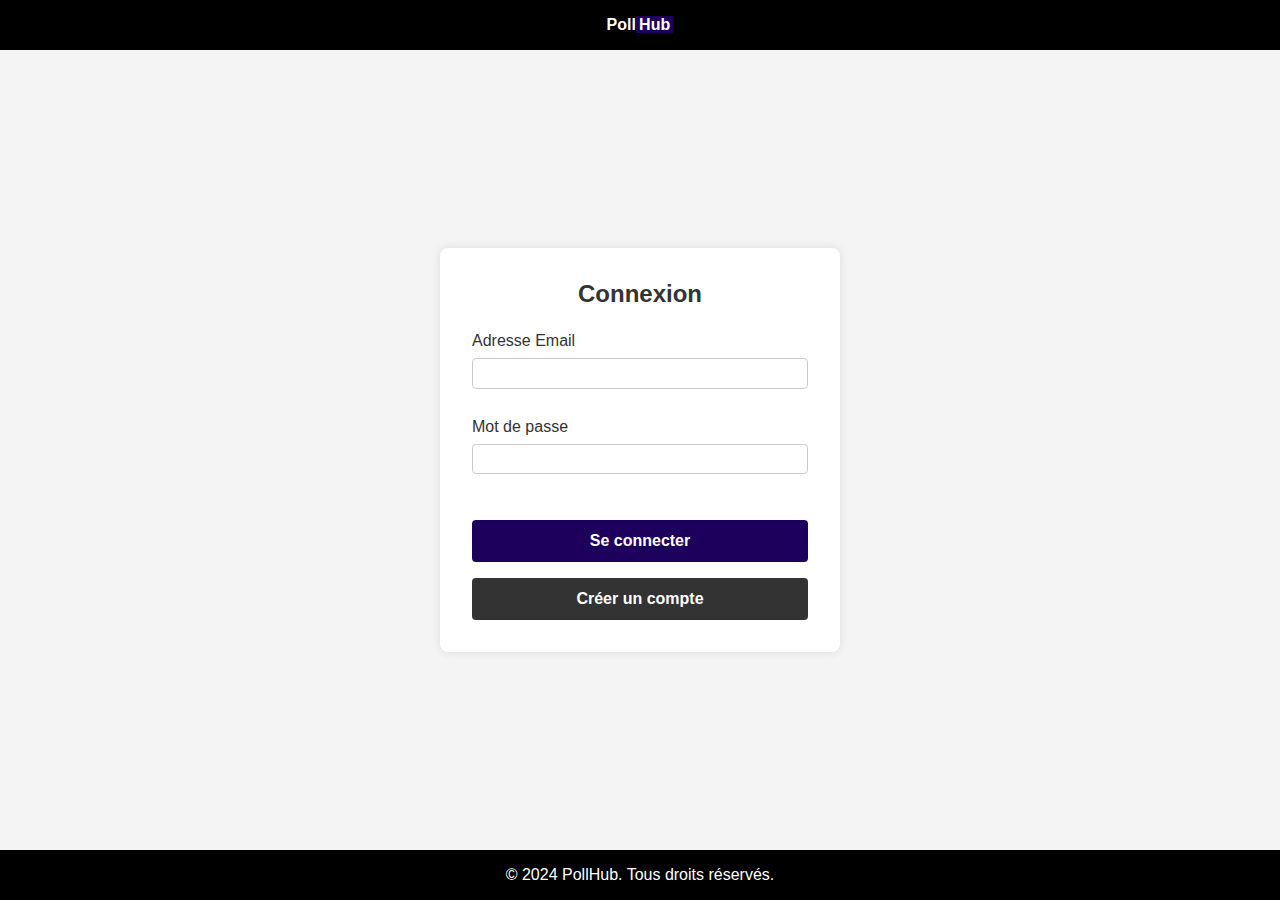
==== PollHub/frontend/index.html @ 44ac693c "Nouveau repo" ====
<!-- 
 <!DOCTYPE html>
<html lang="fr">
<head>
    <meta charset="UTF-8">
    <meta name="viewport" content="width=device-width, initial-scale=1.0">
    <title>PollHub - Accueil</title>
    <link rel="stylesheet" href="styles.css">
    <script>
        function redirectToSignup() {
            window.location.href = 'signup.html';
        }

        function login(event) {
            event.preventDefault();
            // Simuler la connexion, ici vous pouvez ajouter votre logique de validation
            window.location.href = 'home.html';
        }
    </script>
</head>
<body>
    <header>
        <div class="logo">
            <span class="poll">Poll</span><span class="hub">Hub</span>
        </div>
    </header>
    <main>
        <div class="login-container">
            <h2>Connexion</h2>
            <form onsubmit="login(event)">
                <div class="input-group">
                    <label for="email">Adresse Email</label>
                    <input type="email" id="email" name="email" required>
                </div>
                <div class="input-group">
                    <label for="password">Mot de passe</label>
                    <input type="password" id="password" name="password" required>
                </div>
                <button type="submit" class="login-btn">Se connecter</button>
                <button type="button" class="signup-btn" onclick="redirectToSignup()">Créer un compte</button>
            </form>
        </div>
    </main>
    <footer>
        <p>&copy; 2024 PollHub. Tous droits réservés.</p>
    </footer>
</body>
</html>
-->

<!DOCTYPE html>
<html lang="fr">
<head>
    <meta charset="UTF-8">
    <meta name="viewport" content="width=device-width, initial-scale=1.0">
    <title>PollHub - Accueil</title>
    <link rel="stylesheet" href="styles.css">
    <script type="text/javascript" src="./JS/signin.js" ></script>

    
    <script>
        function redirectToSignup() {
            window.location.href = 'signup.html';
        }
        /*
        function setCookie(name, value, days) {
            var expires = "";
            if (days) {
                var date = new Date();
                date.setTime(date.getTime() + (days * 24 * 60 * 60 * 1000));
                expires = "; expires=" + date.toUTCString();
            }
            document.cookie = name + "=" + (value || "") + expires + "; path=/; SameSite=None; Secure";
        }

        function getCookie(name) {
            var nameEQ = name + "=";
            var ca = document.cookie.split(';');
            for (var i = 0; i < ca.length; i++) {
                var c = ca[i];
                while (c.charAt(0) == ' ') c = c.substring(1, c.length);
                if (c.indexOf(nameEQ) == 0) return c.substring(nameEQ.length, c.length);
            }
            return null;
        }

        function eraseCookie(name) {
            document.cookie = name + '=; Max-Age=-99999999;';
        }

        function login(event) {
            event.preventDefault();
            const email = document.getElementById('email').value;
            const password = document.getElementById('password').value;

            fetch('http://localhost:8080/PollHub2/rest/login', {
                method: 'POST',
                headers: {
                    'Content-Type': 'application/json'
                },
                body: JSON.stringify({ ldap: email, password: password })
            })
            .then(response => {
                if (response.ok) {
                    return response.json();
                } else {
                    throw new Error('Erreur de connexion');
                }
            })
            .then(data => {
                setCookie('ldap', email, 1);
                setCookie('role', data.role, 1);
                setCookie('connected', true, 1);
                alert('Connexion réussie');
                window.location.href = 'home.html';
            })
            .catch(error => {
                console.error('Erreur lors de la connexion :', error);
                alert('Mauvais identifiants ou mot de passe.');
            });
        }

        function checkLoggedIn() {
            const connected = getCookie('connected');
            if (connected) {
                document.getElementById('login-container').style.display = 'none';
                document.getElementById('logout-container').style.display = 'block';
                document.getElementById('user-info').innerText = 'Welcome, ' + getCookie('ldap') + ', ' + getCookie('role') + '!';
            } else {
                document.getElementById('login-container').style.display = 'block';
                document.getElementById('logout-container').style.display = 'none';
            }
        }

        function logout() {
            eraseCookie('ldap');
            eraseCookie('role');
            eraseCookie('connected');
            alert('Déconnexion réussie');
            window.location.href = 'index.html';
        }

        window.onload = function() {
            checkLoggedIn();
        */
    </script>
   


<head>
    <meta charset="UTF-8">
    <meta name="viewport" content="width=device-width, initial-scale=1.0">
    <title>PollHub - Connexion</title>
    <link rel="stylesheet" href="styles.css">
    <script type="text/javascript" src="./JS/signin.js" defer></script>
</head>
<body>
    <header>
        <div class="logo">
            <span class="poll">Poll</span><span class="hub">Hub</span>
        </div>
    </header>
    <main>
        <div id="login-container" class="login-container">
            <h2>Connexion</h2>
            <form>
                <div class="input-group">
                    <label for="email">Adresse Email</label>
                    <input type="email" id="email" name="email" required>
                </div>
                <div class="input-group">
                    <label for="password">Mot de passe</label>
                    <input type="password" id="password" name="password" required>
                </div>
                <button type="submit" class="login-btn">Se connecter</button>
                <button type="button" class="signup-btn" onclick="redirectToSignup()">Créer un compte</button>
            </form>
        </div>
    </main>
    <footer>
        <p>&copy; 2024 PollHub. Tous droits réservés.</p>
    </footer>
</body>
</html>
---- PollHub/frontend/styles.css ----
/* Réinitialisation des styles par défaut */
* {
    margin: 0;
    padding: 0;
    box-sizing: border-box;
}

/* Styles globaux */
body {
    font-family: Arial, sans-serif;
    background-color: #f4f4f4;
    color: #333;
    display: flex;
    flex-direction: column;
    min-height: 100vh;
}

header {
    background: #000;
    color: #fff;
    padding: 1em;
    text-align: center;
}

.logo {
    display: inline-block;
}

.logo .poll {
    font-weight: bold;
}

.logo .hub {
    background-color: #1c005c;
    color: #fff;
    padding: 0 0.2em;
    font-weight: bold;
}

main {
    flex: 1;
    display: flex;
    justify-content: center;
    align-items: center;
    padding: 2em;
}

.login-container {
    background: #fff;
    padding: 2em;
    border-radius: 8px;
    box-shadow: 0 0 10px rgba(0, 0, 0, 0.1);
    max-width: 400px;
    width: 100%;
    text-align: center;
}

.login-container h2 {
    margin-bottom: 1em;
}

.input-group {
    margin-bottom: 1em;
    text-align: left;
}

.input-group label {
    display: block;
    margin-bottom: 0.5em;
}

.input-group input {
    width: 100%;
    padding: 0.5em;
    border: 1px solid #ccc;
    border-radius: 4px;
}

.login-btn, .signup-btn {
    width: 100%;
    padding: 0.75em;
    border: none;
    border-radius: 4px;
    margin-top: 1em;
    cursor: pointer;
    font-size: 1em;
}

.login-btn {
    background-color: #1c005c;
    color: #fff;
    font-weight: bold;
}

.signup-btn {
    background-color: #333;
    color: #fff;
    font-weight: bold;
}

footer {
    background: #000;
    color: #fff;
    text-align: center;
    padding: 1em;
    position: relative;
    bottom: 0;
    width: 100%;
}

/* Styles pour les boutons radio côte à côte */
.radio-group {
    display: flex;
    gap: 20px;
    align-items: center;
}

/* Pour que la mise en page ne change pas lorsque les champs conditionnels apparaissent */
#student-fields {
    transition: opacity 0.3s ease, max-height 0.3s ease;
    overflow: hidden;
    max-height: 0;
    opacity: 0;
}

#student-fields.active {
    max-height: 500px; /* Ajustez en fonction de la hauteur de vos champs */
    opacity: 1;
}

.input-group label {
    display: block;
    margin-bottom: 0.5em;
}

.input-group select, .input-group input {
    width: 100%;
    padding: 0.5em;
    margin-bottom: 1em;
    border: 1px solid #ccc;
    border-radius: 4px;
}
---- PollHub/frontend/styles.css ----
/* Réinitialisation des styles par défaut */
* {
    margin: 0;
    padding: 0;
    box-sizing: border-box;
}

/* Styles globaux */
body {
    font-family: Arial, sans-serif;
    background-color: #f4f4f4;
    color: #333;
    display: flex;
    flex-direction: column;
    min-height: 100vh;
}

header {
    background: #000;
    color: #fff;
    padding: 1em;
    text-align: center;
}

.logo {
    display: inline-block;
}

.logo .poll {
    font-weight: bold;
}

.logo .hub {
    background-color: #1c005c;
    color: #fff;
    padding: 0 0.2em;
    font-weight: bold;
}

main {
    flex: 1;
    display: flex;
    justify-content: center;
    align-items: center;
    padding: 2em;
}

.login-container {
    background: #fff;
    padding: 2em;
    border-radius: 8px;
    box-shadow: 0 0 10px rgba(0, 0, 0, 0.1);
    max-width: 400px;
    width: 100%;
    text-align: center;
}

.login-container h2 {
    margin-bottom: 1em;
}

.input-group {
    margin-bottom: 1em;
    text-align: left;
}

.input-group label {
    display: block;
    margin-bottom: 0.5em;
}

.input-group input {
    width: 100%;
    padding: 0.5em;
    border: 1px solid #ccc;
    border-radius: 4px;
}

.login-btn, .signup-btn {
    width: 100%;
    padding: 0.75em;
    border: none;
    border-radius: 4px;
    margin-top: 1em;
    cursor: pointer;
    font-size: 1em;
}

.login-btn {
    background-color: #1c005c;
    color: #fff;
    font-weight: bold;
}

.signup-btn {
    background-color: #333;
    color: #fff;
    font-weight: bold;
}

footer {
    background: #000;
    color: #fff;
    text-align: center;
    padding: 1em;
    position: relative;
    bottom: 0;
    width: 100%;
}

/* Styles pour les boutons radio côte à côte */
.radio-group {
    display: flex;
    gap: 20px;
    align-items: center;
}

/* Pour que la mise en page ne change pas lorsque les champs conditionnels apparaissent */
#student-fields {
    transition: opacity 0.3s ease, max-height 0.3s ease;
    overflow: hidden;
    max-height: 0;
    opacity: 0;
}

#student-fields.active {
    max-height: 500px; /* Ajustez en fonction de la hauteur de vos champs */
    opacity: 1;
}

.input-group label {
    display: block;
    margin-bottom: 0.5em;
}

.input-group select, .input-group input {
    width: 100%;
    padding: 0.5em;
    margin-bottom: 1em;
    border: 1px solid #ccc;
    border-radius: 4px;
}
---- PollHub/frontend/styles.css ----
/* Réinitialisation des styles par défaut */
* {
    margin: 0;
    padding: 0;
    box-sizing: border-box;
}

/* Styles globaux */
body {
    font-family: Arial, sans-serif;
    background-color: #f4f4f4;
    color: #333;
    display: flex;
    flex-direction: column;
    min-height: 100vh;
}

header {
    background: #000;
    color: #fff;
    padding: 1em;
    text-align: center;
}

.logo {
    display: inline-block;
}

.logo .poll {
    font-weight: bold;
}

.logo .hub {
    background-color: #1c005c;
    color: #fff;
    padding: 0 0.2em;
    font-weight: bold;
}

main {
    flex: 1;
    display: flex;
    justify-content: center;
    align-items: center;
    padding: 2em;
}

.login-container {
    background: #fff;
    padding: 2em;
    border-radius: 8px;
    box-shadow: 0 0 10px rgba(0, 0, 0, 0.1);
    max-width: 400px;
    width: 100%;
    text-align: center;
}

.login-container h2 {
    margin-bottom: 1em;
}

.input-group {
    margin-bottom: 1em;
    text-align: left;
}

.input-group label {
    display: block;
    margin-bottom: 0.5em;
}

.input-group input {
    width: 100%;
    padding: 0.5em;
    border: 1px solid #ccc;
    border-radius: 4px;
}

.login-btn, .signup-btn {
    width: 100%;
    padding: 0.75em;
    border: none;
    border-radius: 4px;
    margin-top: 1em;
    cursor: pointer;
    font-size: 1em;
}

.login-btn {
    background-color: #1c005c;
    color: #fff;
    font-weight: bold;
}

.signup-btn {
    background-color: #333;
    color: #fff;
    font-weight: bold;
}

footer {
    background: #000;
    color: #fff;
    text-align: center;
    padding: 1em;
    position: relative;
    bottom: 0;
    width: 100%;
}

/* Styles pour les boutons radio côte à côte */
.radio-group {
    display: flex;
    gap: 20px;
    align-items: center;
}

/* Pour que la mise en page ne change pas lorsque les champs conditionnels apparaissent */
#student-fields {
    transition: opacity 0.3s ease, max-height 0.3s ease;
    overflow: hidden;
    max-height: 0;
    opacity: 0;
}

#student-fields.active {
    max-height: 500px; /* Ajustez en fonction de la hauteur de vos champs */
    opacity: 1;
}

.input-group label {
    display: block;
    margin-bottom: 0.5em;
}

.input-group select, .input-group input {
    width: 100%;
    padding: 0.5em;
    margin-bottom: 1em;
    border: 1px solid #ccc;
    border-radius: 4px;
}
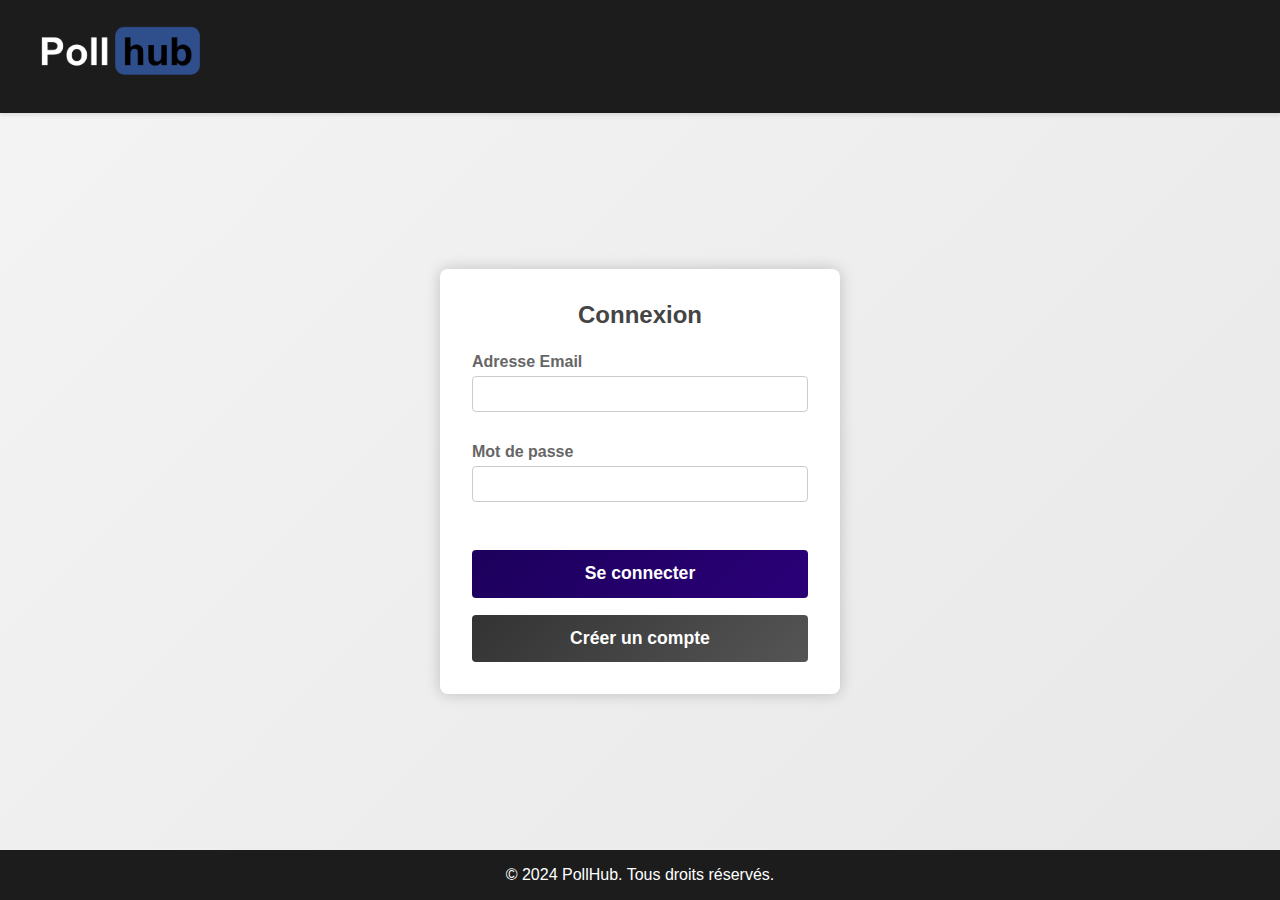
==== commit a60068c1: "swag2" ====
--- a/PollHub/frontend/index.html
+++ b/PollHub/frontend/index.html
@@ -157,7 +157,7 @@
 <body>
     <header>
         <div class="logo">
-            <span class="poll">Poll</span><span class="hub">Hub</span>
+            <img src="Pollhub_dark_mode.png" alt="Logo de PollHub">
         </div>
     </header>
     <main>
--- a/PollHub/frontend/styles.css
+++ b/PollHub/frontend/styles.css
@@ -7,8 +7,8 @@
 
 /* Styles globaux */
 body {
-    font-family: Arial, sans-serif;
-    background-color: #f4f4f4;
+    font-family: 'Segoe UI', Tahoma, Geneva, Verdana, sans-serif;
+    background: linear-gradient(135deg, #f4f4f4, #e8e8e8);
     color: #333;
     display: flex;
     flex-direction: column;
@@ -16,25 +16,31 @@
 }
 
 header {
-    background: #000;
+    background: #1c1c1c;
     color: #fff;
     padding: 1em;
     text-align: center;
+    display: flex;
+    justify-content: space-between;
+    align-items: center;
+    box-shadow: 0 2px 4px rgba(0, 0, 0, 0.1);
 }
 
 .logo {
     display: inline-block;
 }
 
-.logo .poll {
-    font-weight: bold;
-}
-
-.logo .hub {
-    background-color: #1c005c;
-    color: #fff;
-    padding: 0 0.2em;
-    font-weight: bold;
+/* Styles pour l'image du logo */
+.logo img {
+    max-width: 200px;
+    height: auto;
+    display: block;
+    margin: 0 auto;
+    transition: transform 0.3s;
+}
+
+.logo img:hover {
+    transform: scale(1.1);
 }
 
 main {
@@ -49,14 +55,21 @@
     background: #fff;
     padding: 2em;
     border-radius: 8px;
-    box-shadow: 0 0 10px rgba(0, 0, 0, 0.1);
+    box-shadow: 0 0 15px rgba(0, 0, 0, 0.2);
     max-width: 400px;
     width: 100%;
     text-align: center;
+    transition: transform 0.3s;
+}
+
+.login-container:hover {
+    transform: scale(1.05);
 }
 
 .login-container h2 {
     margin-bottom: 1em;
+    font-size: 1.5em;
+    color: #444;
 }
 
 .input-group {
@@ -67,13 +80,16 @@
 .input-group label {
     display: block;
     margin-bottom: 0.5em;
+    font-weight: bold;
+    color: #666;
 }
 
 .input-group input {
     width: 100%;
-    padding: 0.5em;
+    padding: 0.75em;
     border: 1px solid #ccc;
     border-radius: 4px;
+    font-size: 1em;
 }
 
 .login-btn, .signup-btn {
@@ -83,23 +99,32 @@
     border-radius: 4px;
     margin-top: 1em;
     cursor: pointer;
-    font-size: 1em;
+    font-size: 1.1em;
+    transition: background-color 0.3s;
 }
 
 .login-btn {
-    background-color: #1c005c;
+    background: linear-gradient(135deg, #1c005c, #2b0078);
     color: #fff;
     font-weight: bold;
 }
 
+.login-btn:hover {
+    background: linear-gradient(135deg, #2b0078, #3a0096);
+}
+
 .signup-btn {
-    background-color: #333;
+    background: linear-gradient(135deg, #333, #555);
     color: #fff;
     font-weight: bold;
 }
 
+.signup-btn:hover {
+    background: linear-gradient(135deg, #555, #777);
+}
+
 footer {
-    background: #000;
+    background: #1c1c1c;
     color: #fff;
     text-align: center;
     padding: 1em;
@@ -139,4 +164,122 @@
     margin-bottom: 1em;
     border: 1px solid #ccc;
     border-radius: 4px;
-}+}
+
+/* Structure principale avec sidebar */
+body {
+    display: flex;
+    flex-direction: column;
+    margin: 0;
+    height: 100vh;
+}
+
+.header-container {
+    flex: 0 0 auto;
+}
+
+.main-container {
+    display: flex;
+    flex: 1 1 auto;
+}
+
+.sidebar {
+    width: 25%;
+    background-color: #d3d3d3;
+    color: black;
+    display: flex;
+    flex-direction: column;
+    align-items: center;
+    padding-top: 20px;
+    box-sizing: border-box;
+}
+
+.sidebar a {
+    display: block;
+    background-color: #444;
+    color: white;
+    text-decoration: none;
+    padding: 10px;
+    margin: 10px;
+    width: 80%;
+    text-align: center;
+    border-radius: 5px;
+    transition: background-color 0.3s;
+}
+
+.sidebar a:hover {
+    background-color: #555;
+}
+
+.content {
+    flex: 1;
+    padding: 20px;
+    box-sizing: border-box;
+    overflow-y: auto;
+}
+
+/* Bouton de déconnexion */
+.logout-btn {
+    background-color: #d9534f;
+    color: white;
+    border: none;
+    padding: 10px 20px;
+    cursor: pointer;
+    border-radius: 5px;
+    transition: background-color 0.3s;
+}
+
+.logout-btn:hover {
+    background-color: #c9302c;
+}
+
+/* Conteneur de création de groupe */
+.create-group-container {
+    display: none;
+    margin-top: 20px;
+    background-color: #f9f9f9;
+    padding: 20px;
+    border: 1px solid #ddd;
+    border-radius: 5px;
+}
+
+.input-group {
+    margin-bottom: 15px;
+}
+
+.input-group label {
+    display: block;
+    margin-bottom: 5px;
+}
+
+.input-group input {
+    width: 100%;
+    padding: 8px;
+    box-sizing: border-box;
+}
+
+.create-group-btn {
+    background-color: #4CAF50;
+    color: white;
+    border: none;
+    padding: 10px 20px;
+    cursor: pointer;
+    border-radius: 5px;
+    transition: background-color 0.3s;
+}
+
+.create-group-btn:hover {
+    background-color: #45a049;
+}
+
+#alert {
+    margin-top: 20px;
+}
+
+.success {
+    color: green;
+}
+
+.error {
+    color: red;
+}
--- a/PollHub/frontend/styles.css
+++ b/PollHub/frontend/styles.css
@@ -7,8 +7,8 @@
 
 /* Styles globaux */
 body {
-    font-family: Arial, sans-serif;
-    background-color: #f4f4f4;
+    font-family: 'Segoe UI', Tahoma, Geneva, Verdana, sans-serif;
+    background: linear-gradient(135deg, #f4f4f4, #e8e8e8);
     color: #333;
     display: flex;
     flex-direction: column;
@@ -16,25 +16,31 @@
 }
 
 header {
-    background: #000;
+    background: #1c1c1c;
     color: #fff;
     padding: 1em;
     text-align: center;
+    display: flex;
+    justify-content: space-between;
+    align-items: center;
+    box-shadow: 0 2px 4px rgba(0, 0, 0, 0.1);
 }
 
 .logo {
     display: inline-block;
 }
 
-.logo .poll {
-    font-weight: bold;
-}
-
-.logo .hub {
-    background-color: #1c005c;
-    color: #fff;
-    padding: 0 0.2em;
-    font-weight: bold;
+/* Styles pour l'image du logo */
+.logo img {
+    max-width: 200px;
+    height: auto;
+    display: block;
+    margin: 0 auto;
+    transition: transform 0.3s;
+}
+
+.logo img:hover {
+    transform: scale(1.1);
 }
 
 main {
@@ -49,14 +55,21 @@
     background: #fff;
     padding: 2em;
     border-radius: 8px;
-    box-shadow: 0 0 10px rgba(0, 0, 0, 0.1);
+    box-shadow: 0 0 15px rgba(0, 0, 0, 0.2);
     max-width: 400px;
     width: 100%;
     text-align: center;
+    transition: transform 0.3s;
+}
+
+.login-container:hover {
+    transform: scale(1.05);
 }
 
 .login-container h2 {
     margin-bottom: 1em;
+    font-size: 1.5em;
+    color: #444;
 }
 
 .input-group {
@@ -67,13 +80,16 @@
 .input-group label {
     display: block;
     margin-bottom: 0.5em;
+    font-weight: bold;
+    color: #666;
 }
 
 .input-group input {
     width: 100%;
-    padding: 0.5em;
+    padding: 0.75em;
     border: 1px solid #ccc;
     border-radius: 4px;
+    font-size: 1em;
 }
 
 .login-btn, .signup-btn {
@@ -83,23 +99,32 @@
     border-radius: 4px;
     margin-top: 1em;
     cursor: pointer;
-    font-size: 1em;
+    font-size: 1.1em;
+    transition: background-color 0.3s;
 }
 
 .login-btn {
-    background-color: #1c005c;
+    background: linear-gradient(135deg, #1c005c, #2b0078);
     color: #fff;
     font-weight: bold;
 }
 
+.login-btn:hover {
+    background: linear-gradient(135deg, #2b0078, #3a0096);
+}
+
 .signup-btn {
-    background-color: #333;
+    background: linear-gradient(135deg, #333, #555);
     color: #fff;
     font-weight: bold;
 }
 
+.signup-btn:hover {
+    background: linear-gradient(135deg, #555, #777);
+}
+
 footer {
-    background: #000;
+    background: #1c1c1c;
     color: #fff;
     text-align: center;
     padding: 1em;
@@ -139,4 +164,122 @@
     margin-bottom: 1em;
     border: 1px solid #ccc;
     border-radius: 4px;
-}+}
+
+/* Structure principale avec sidebar */
+body {
+    display: flex;
+    flex-direction: column;
+    margin: 0;
+    height: 100vh;
+}
+
+.header-container {
+    flex: 0 0 auto;
+}
+
+.main-container {
+    display: flex;
+    flex: 1 1 auto;
+}
+
+.sidebar {
+    width: 25%;
+    background-color: #d3d3d3;
+    color: black;
+    display: flex;
+    flex-direction: column;
+    align-items: center;
+    padding-top: 20px;
+    box-sizing: border-box;
+}
+
+.sidebar a {
+    display: block;
+    background-color: #444;
+    color: white;
+    text-decoration: none;
+    padding: 10px;
+    margin: 10px;
+    width: 80%;
+    text-align: center;
+    border-radius: 5px;
+    transition: background-color 0.3s;
+}
+
+.sidebar a:hover {
+    background-color: #555;
+}
+
+.content {
+    flex: 1;
+    padding: 20px;
+    box-sizing: border-box;
+    overflow-y: auto;
+}
+
+/* Bouton de déconnexion */
+.logout-btn {
+    background-color: #d9534f;
+    color: white;
+    border: none;
+    padding: 10px 20px;
+    cursor: pointer;
+    border-radius: 5px;
+    transition: background-color 0.3s;
+}
+
+.logout-btn:hover {
+    background-color: #c9302c;
+}
+
+/* Conteneur de création de groupe */
+.create-group-container {
+    display: none;
+    margin-top: 20px;
+    background-color: #f9f9f9;
+    padding: 20px;
+    border: 1px solid #ddd;
+    border-radius: 5px;
+}
+
+.input-group {
+    margin-bottom: 15px;
+}
+
+.input-group label {
+    display: block;
+    margin-bottom: 5px;
+}
+
+.input-group input {
+    width: 100%;
+    padding: 8px;
+    box-sizing: border-box;
+}
+
+.create-group-btn {
+    background-color: #4CAF50;
+    color: white;
+    border: none;
+    padding: 10px 20px;
+    cursor: pointer;
+    border-radius: 5px;
+    transition: background-color 0.3s;
+}
+
+.create-group-btn:hover {
+    background-color: #45a049;
+}
+
+#alert {
+    margin-top: 20px;
+}
+
+.success {
+    color: green;
+}
+
+.error {
+    color: red;
+}
--- a/PollHub/frontend/styles.css
+++ b/PollHub/frontend/styles.css
@@ -7,8 +7,8 @@
 
 /* Styles globaux */
 body {
-    font-family: Arial, sans-serif;
-    background-color: #f4f4f4;
+    font-family: 'Segoe UI', Tahoma, Geneva, Verdana, sans-serif;
+    background: linear-gradient(135deg, #f4f4f4, #e8e8e8);
     color: #333;
     display: flex;
     flex-direction: column;
@@ -16,25 +16,31 @@
 }
 
 header {
-    background: #000;
+    background: #1c1c1c;
     color: #fff;
     padding: 1em;
     text-align: center;
+    display: flex;
+    justify-content: space-between;
+    align-items: center;
+    box-shadow: 0 2px 4px rgba(0, 0, 0, 0.1);
 }
 
 .logo {
     display: inline-block;
 }
 
-.logo .poll {
-    font-weight: bold;
-}
-
-.logo .hub {
-    background-color: #1c005c;
-    color: #fff;
-    padding: 0 0.2em;
-    font-weight: bold;
+/* Styles pour l'image du logo */
+.logo img {
+    max-width: 200px;
+    height: auto;
+    display: block;
+    margin: 0 auto;
+    transition: transform 0.3s;
+}
+
+.logo img:hover {
+    transform: scale(1.1);
 }
 
 main {
@@ -49,14 +55,21 @@
     background: #fff;
     padding: 2em;
     border-radius: 8px;
-    box-shadow: 0 0 10px rgba(0, 0, 0, 0.1);
+    box-shadow: 0 0 15px rgba(0, 0, 0, 0.2);
     max-width: 400px;
     width: 100%;
     text-align: center;
+    transition: transform 0.3s;
+}
+
+.login-container:hover {
+    transform: scale(1.05);
 }
 
 .login-container h2 {
     margin-bottom: 1em;
+    font-size: 1.5em;
+    color: #444;
 }
 
 .input-group {
@@ -67,13 +80,16 @@
 .input-group label {
     display: block;
     margin-bottom: 0.5em;
+    font-weight: bold;
+    color: #666;
 }
 
 .input-group input {
     width: 100%;
-    padding: 0.5em;
+    padding: 0.75em;
     border: 1px solid #ccc;
     border-radius: 4px;
+    font-size: 1em;
 }
 
 .login-btn, .signup-btn {
@@ -83,23 +99,32 @@
     border-radius: 4px;
     margin-top: 1em;
     cursor: pointer;
-    font-size: 1em;
+    font-size: 1.1em;
+    transition: background-color 0.3s;
 }
 
 .login-btn {
-    background-color: #1c005c;
+    background: linear-gradient(135deg, #1c005c, #2b0078);
     color: #fff;
     font-weight: bold;
 }
 
+.login-btn:hover {
+    background: linear-gradient(135deg, #2b0078, #3a0096);
+}
+
 .signup-btn {
-    background-color: #333;
+    background: linear-gradient(135deg, #333, #555);
     color: #fff;
     font-weight: bold;
 }
 
+.signup-btn:hover {
+    background: linear-gradient(135deg, #555, #777);
+}
+
 footer {
-    background: #000;
+    background: #1c1c1c;
     color: #fff;
     text-align: center;
     padding: 1em;
@@ -139,4 +164,122 @@
     margin-bottom: 1em;
     border: 1px solid #ccc;
     border-radius: 4px;
-}+}
+
+/* Structure principale avec sidebar */
+body {
+    display: flex;
+    flex-direction: column;
+    margin: 0;
+    height: 100vh;
+}
+
+.header-container {
+    flex: 0 0 auto;
+}
+
+.main-container {
+    display: flex;
+    flex: 1 1 auto;
+}
+
+.sidebar {
+    width: 25%;
+    background-color: #d3d3d3;
+    color: black;
+    display: flex;
+    flex-direction: column;
+    align-items: center;
+    padding-top: 20px;
+    box-sizing: border-box;
+}
+
+.sidebar a {
+    display: block;
+    background-color: #444;
+    color: white;
+    text-decoration: none;
+    padding: 10px;
+    margin: 10px;
+    width: 80%;
+    text-align: center;
+    border-radius: 5px;
+    transition: background-color 0.3s;
+}
+
+.sidebar a:hover {
+    background-color: #555;
+}
+
+.content {
+    flex: 1;
+    padding: 20px;
+    box-sizing: border-box;
+    overflow-y: auto;
+}
+
+/* Bouton de déconnexion */
+.logout-btn {
+    background-color: #d9534f;
+    color: white;
+    border: none;
+    padding: 10px 20px;
+    cursor: pointer;
+    border-radius: 5px;
+    transition: background-color 0.3s;
+}
+
+.logout-btn:hover {
+    background-color: #c9302c;
+}
+
+/* Conteneur de création de groupe */
+.create-group-container {
+    display: none;
+    margin-top: 20px;
+    background-color: #f9f9f9;
+    padding: 20px;
+    border: 1px solid #ddd;
+    border-radius: 5px;
+}
+
+.input-group {
+    margin-bottom: 15px;
+}
+
+.input-group label {
+    display: block;
+    margin-bottom: 5px;
+}
+
+.input-group input {
+    width: 100%;
+    padding: 8px;
+    box-sizing: border-box;
+}
+
+.create-group-btn {
+    background-color: #4CAF50;
+    color: white;
+    border: none;
+    padding: 10px 20px;
+    cursor: pointer;
+    border-radius: 5px;
+    transition: background-color 0.3s;
+}
+
+.create-group-btn:hover {
+    background-color: #45a049;
+}
+
+#alert {
+    margin-top: 20px;
+}
+
+.success {
+    color: green;
+}
+
+.error {
+    color: red;
+}
